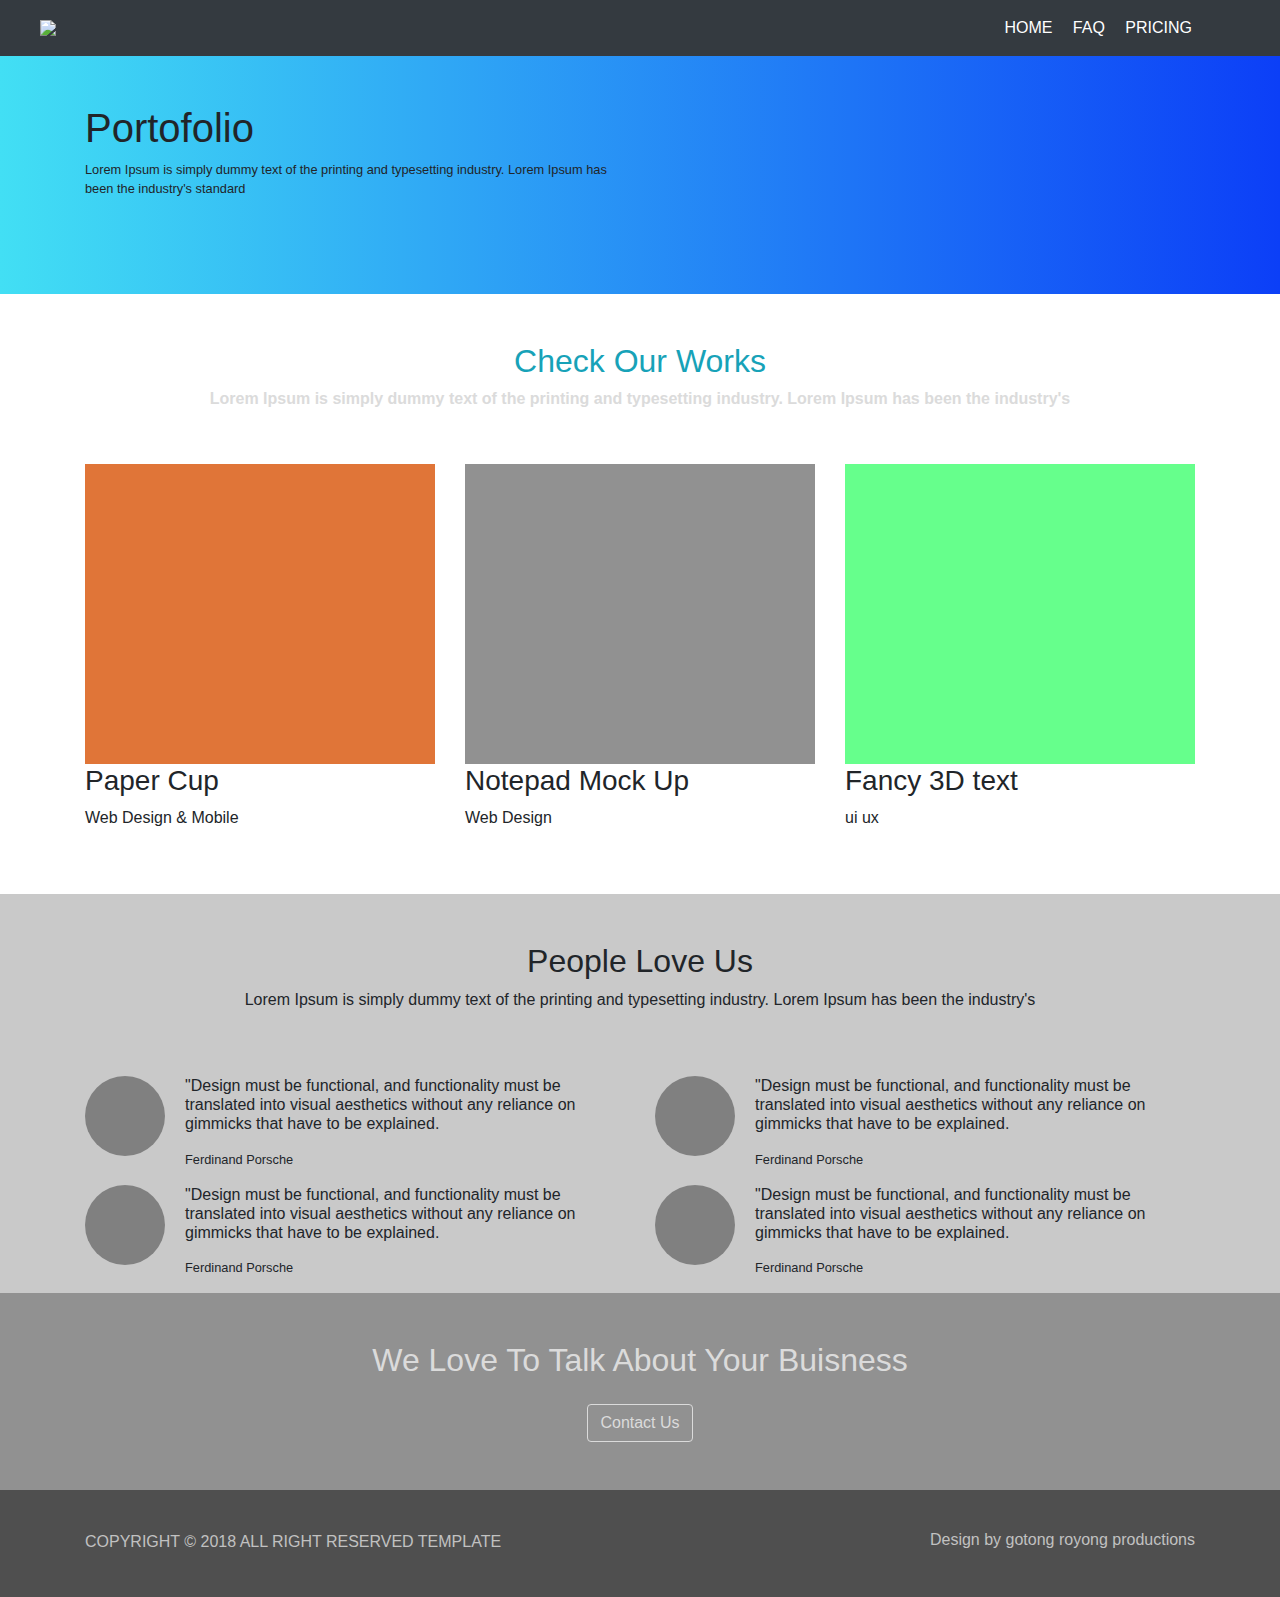
==== bootstrap4-3/index.html @ 4f2c804f "tambah bootstrap4.3" ====
<!DOCTYPE html>
<html>
  <head>
    <link rel="stylesheet" type="text/css" href="bootstrap/css/bootstrap.css">
    <link rel="stylesheet" type="text/css" href="style.css">
    <title></title>
  </head>
  <body>
    <div class="d-flex flex-column flex-md-row align-items-center p-3 px-md-4 box-shadow bg-dark mb-0">
      <img class="ml-3 my-0 mr-md-auto" src="assets/logo.png">
      <nav class="my-2 my-md-0 mr-md-3">
        <a class="p-2 text-white" href="index.php">HOME</a>
        <a class="p-2 text-white" href="page-2.php">FAQ</a>
        <a class="p-2 text-white pr-5" href="page-3.php">PRICING</a>
      </nav>
    </div>
    <div class="mt-0 banner-1">
      <div class="container">
        <div class="row">
          <div class="col-6 pt-5 pb-5 text-left">
            <h1>Portofolio</h1>
            <p class="small mb-5">Lorem Ipsum is simply dummy text of the printing and typesetting industry. Lorem Ipsum has been the industry's standard</p>
          </div>
        </div>
      </div>
    </div>
    <div class="container">
      <div class="row">
        <div class="col-md-12 mx-auto text-center mt-5 mb-5">
          <h2 class="text-info">Check Our Works</h2>
          <h6 class="font-weight-bold color-font-1">Lorem Ipsum is simply dummy text of the printing and typesetting industry. Lorem Ipsum has been the industry's</h6>
        </div>
        <div class="col-sm-12 col-md-4 mb-5">
          <div class="banner-2 color-1"></div>
          <h3>Paper Cup</h3>
          <p>Web Design &amp; Mobile</p>
        </div>
        <div class="col-sm-12 col-md-4 mb-5">
          <div class="banner-2 color-2"></div>
          <h3>Notepad Mock Up</h3>
          <p>Web Design</p>
        </div>
        <div class="col-sm-12 col-md-4 mb-5">
          <div class="banner-2 color-3"></div>
          <h3>Fancy 3D text</h3>
          <p>ui ux</p>
        </div>
      </div>
    </div>
    <div class="color-4">
      <div class="container">
        <div class="row">
          <div class="col-md-12 text-center mt-5 mb-5">
            <h2>People Love Us</h2>
            <p>Lorem Ipsum is simply dummy text of the printing and typesetting industry. Lorem Ipsum has been the industry's </p>
          </div>
        </div>
        <div class="row">

          <div class="col-sm-6 area">
            <div class="lingkar">
            </div>
            <div class="kata">
              <h6>"Design must be functional, and functionality must be translated into visual aesthetics without any reliance on gimmicks that have to be explained.</h6>
              <p class="small mt-3">Ferdinand Porsche</p>
            </div>
          </div>

          <div class="col-sm-6 area">
            <div class="lingkar">
            </div>
            <div class="kata">
              <h6>"Design must be functional, and functionality must be translated into visual aesthetics without any reliance on gimmicks that have to be explained.</h6>
              <p class="small mt-3">Ferdinand Porsche</p>
            </div>
          </div>

          <div class="col-sm-6 area">
            <div class="lingkar">
            </div>
            <div class="kata">
              <h6>"Design must be functional, and functionality must be translated into visual aesthetics without any reliance on gimmicks that have to be explained.</h6>
              <p class="small mt-3">Ferdinand Porsche</p>
            </div>
          </div>

          <div class="col-sm-6 area">
            <div class="lingkar">
            </div>
            <div class="kata">
              <h6>"Design must be functional, and functionality must be translated into visual aesthetics without any reliance on gimmicks that have to be explained.</h6>
              <p class="small mt-3">Ferdinand Porsche</p>
            </div>
          </div>

        </div>
      </div>
      <div class="color-2">
        <div class="container">
          <div class="row">
            <div class="col-md-12">
              <div class="col-md-12 mx-auto text-center mt-5 mb-5">
                <h2 class="color-font-1">We Love To Talk About Your Buisness</h2>
                <a class="btn btn-outline-primary-1 mt-3" href="#">Contact Us</a>
              </div>
            </div>
          </div>
        </div>
        <div class="color-font-2 color-5 pb-4 pt-4">
          <div class="container">
            <div class="row">
                <div class="col-md-6 text-left mb-3 mt-3">COPYRIGHT &copy; 2018 ALL RIGHT RESERVED TEMPLATE</div>
                <div class="col-md-6 text-right mb-3 mt-3">
                  <h6>Design by gotong royong productions</h6>
                </div>
            </div>
          </div>
        </div>
      </div>  
  </body>
</html>
---- bootstrap4-3/style.css ----
.banner-1{
  background: linear-gradient(to right, #42dff4 , #0c3ff7); 
  height: auto;
}

.banner-2{
  width: 100%;
  height:300px;
}

.color-1{
  background-color:#e07538;
}

.color-2{
  background-color:#919191;
}

.color-3{
  background-color:#66ff8c;
}

.color-4{
  background-color:#c9c9c9;
}

.color-5{
  background-color:#4f4f4f;
}

/*
.angka{
  text-align: center;
  font-size: 20px;
  width: 100%;
  height: 100%;
  border-radius: 50%;
  background-color: white;

  -moz-box-shadow: 0 0 10px #999;
  -webkit-box-shadow: 0 0 10px #999;
  box-shadow: 0 0 10px #999;
}
*/

.box-1{
  height: auto;
  margin-left: 10px;
}

/*
.kotak {
  width: calc(100% - 110px);
  margin-left: 20px;
}
*/

.color-font-1{
  color:#dbdbdb;
}

.color-font-2{
color:#c1c1c1;
}

.btn-outline-primary-1 {
  color: #dbdbdb;
  background-color: transparent;
  background-image: none;
  border-color: #dbdbdb;
}

.btn-outline-primary-1:hover {
  color: #2d2d2d;
  background-color: #efefef;
  border-color: #efefef;
}

.btn-outline-primary-1:focus, .btn-outline-primary.focus {
  box-shadow: 0 0 0 0.2rem rgba(0, 123, 255, 0.5);
}

.area {
  display: flex;
}

.lingkar {
  width: 80px;
  height: 80px;
  border-radius: 40px;
  background-color: gray;
}

.kata {
  width: calc(100% - 100px);
  margin-left: 20px;
}
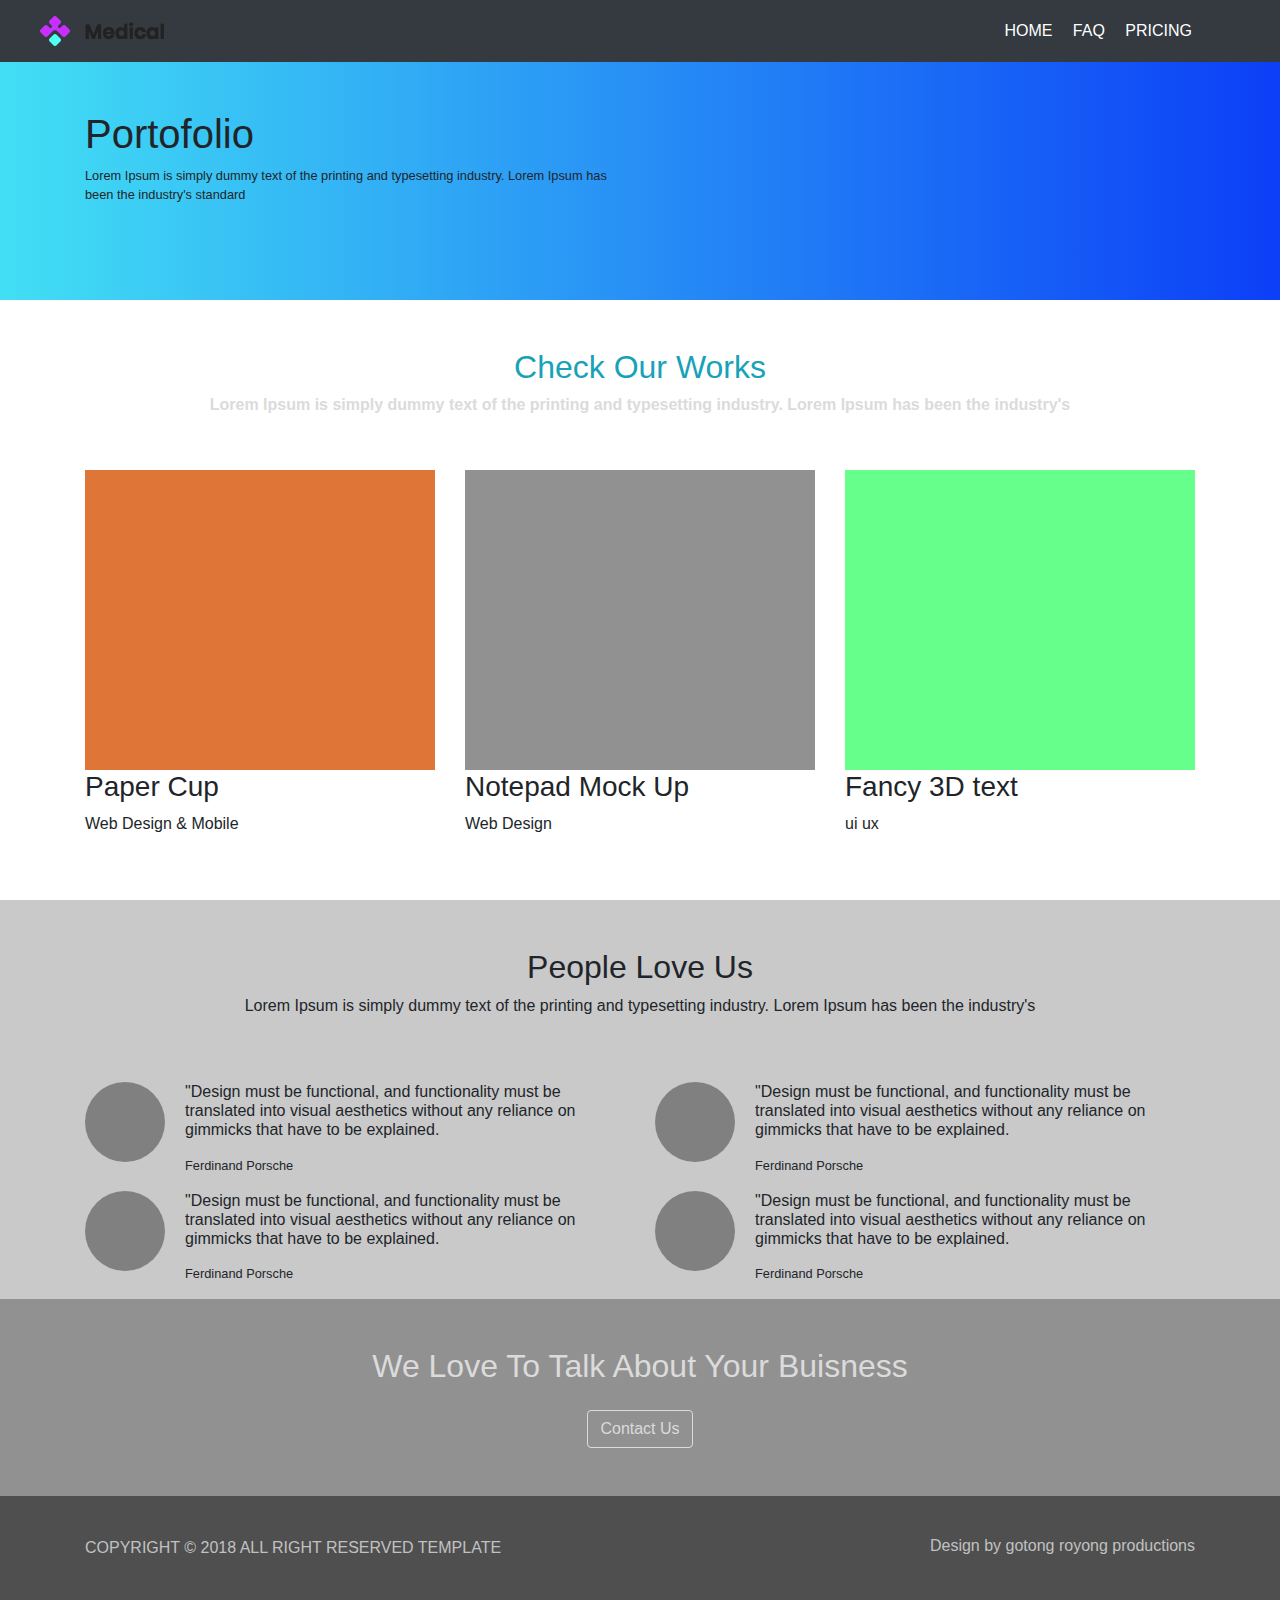
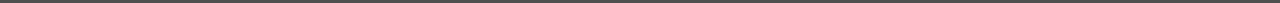
==== commit 42c3575b: "tambah meta viewport" ====
--- a/bootstrap4-3/index.html
+++ b/bootstrap4-3/index.html
@@ -1,6 +1,7 @@
 <!DOCTYPE html>
 <html>
   <head>
+    <meta name="viewport" content="width=device-width, initial-scale=1">
     <link rel="stylesheet" type="text/css" href="bootstrap/css/bootstrap.css">
     <link rel="stylesheet" type="text/css" href="style.css">
     <title></title>
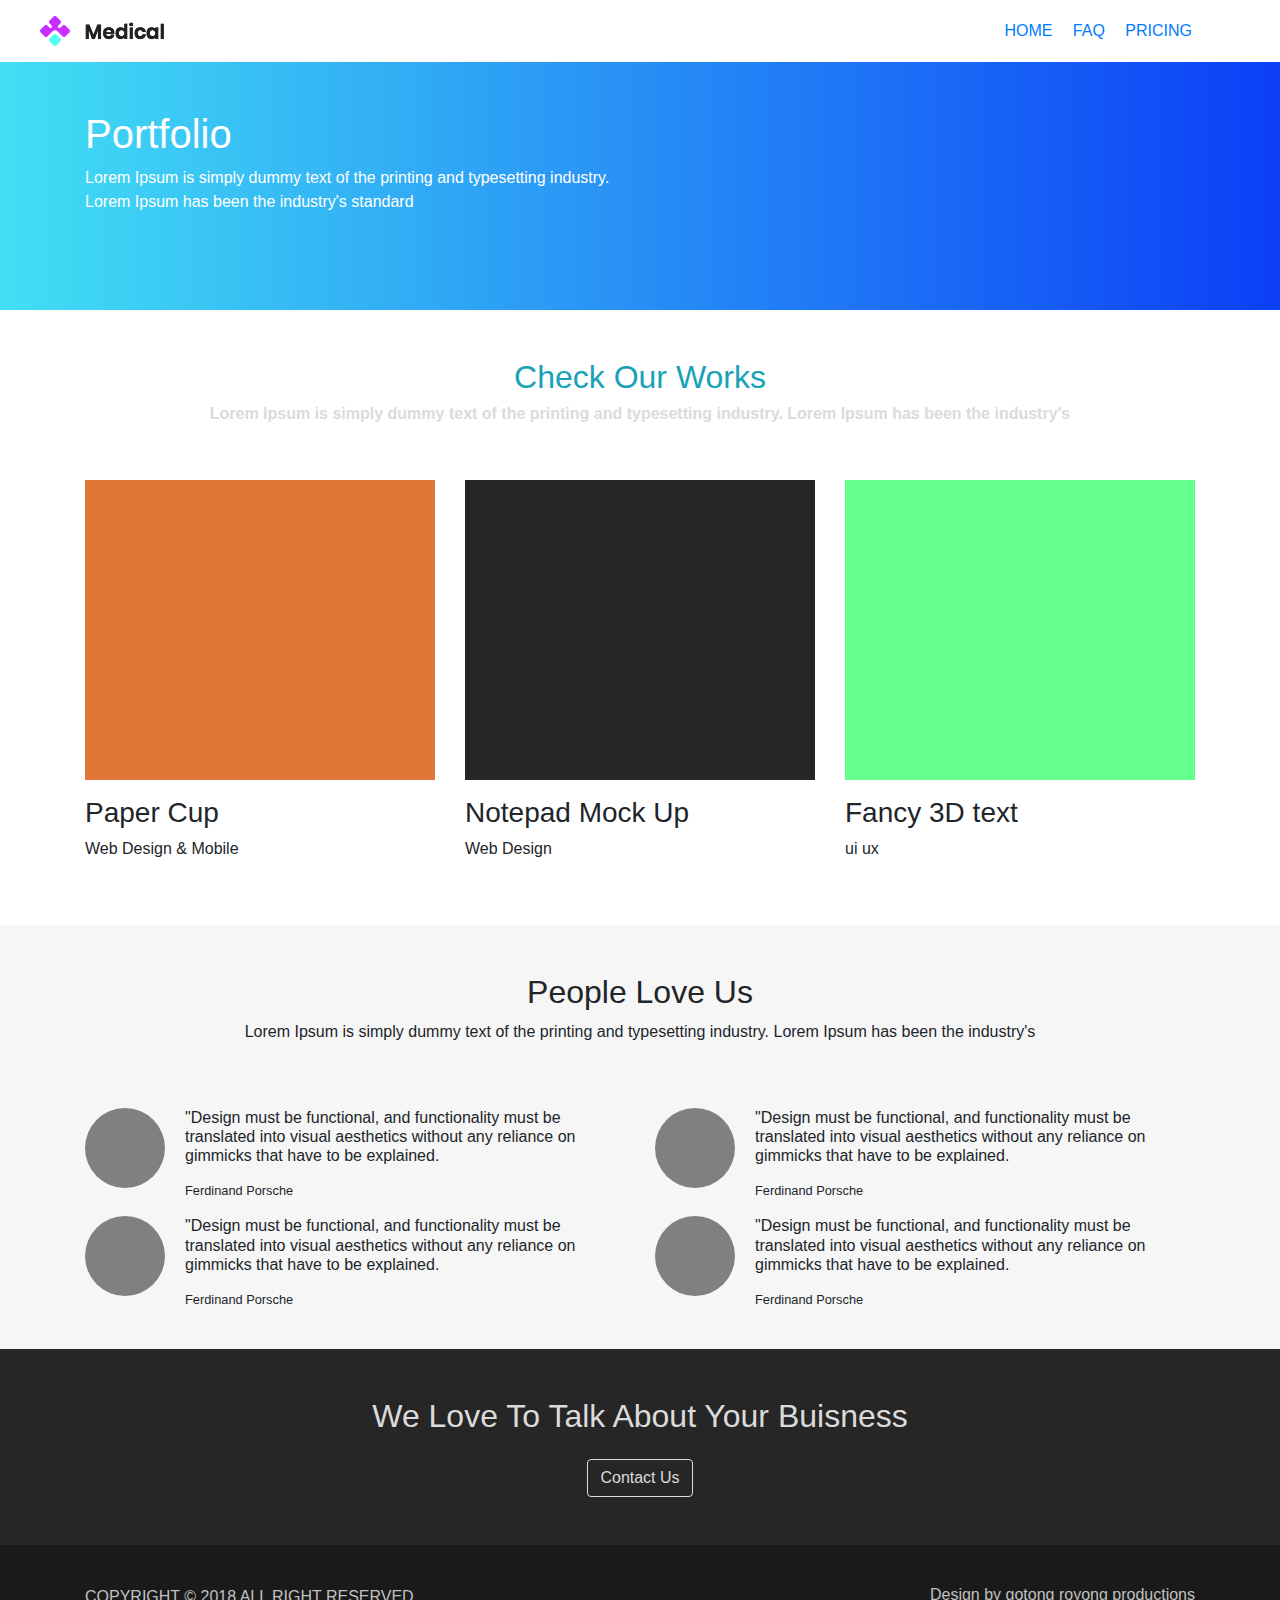
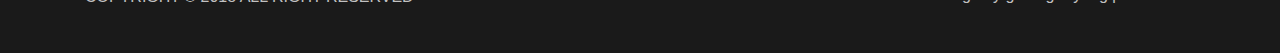
==== commit 83d984ca: "perbaikan" ====
--- a/bootstrap4-3/index.html
+++ b/bootstrap4-3/index.html
@@ -7,20 +7,20 @@
     <title></title>
   </head>
   <body>
-    <div class="d-flex flex-column flex-md-row align-items-center p-3 px-md-4 box-shadow bg-dark mb-0">
+    <div class="d-flex flex-column flex-md-row align-items-center p-3 px-md-4 box-shadow bg-white mb-0">
       <img class="ml-3 my-0 mr-md-auto" src="assets/logo.png">
       <nav class="my-2 my-md-0 mr-md-3">
-        <a class="p-2 text-white" href="index.php">HOME</a>
-        <a class="p-2 text-white" href="page-2.php">FAQ</a>
-        <a class="p-2 text-white pr-5" href="page-3.php">PRICING</a>
+        <a class="p-2" href="index.php">HOME</a>
+        <a class="p-2" href="page-2.php">FAQ</a>
+        <a class="p-2 pr-5" href="page-3.php">PRICING</a>
       </nav>
     </div>
     <div class="mt-0 banner-1">
       <div class="container">
         <div class="row">
-          <div class="col-6 pt-5 pb-5 text-left">
-            <h1>Portofolio</h1>
-            <p class="small mb-5">Lorem Ipsum is simply dummy text of the printing and typesetting industry. Lorem Ipsum has been the industry's standard</p>
+          <div class="col-md-6 pt-5 pb-5 text-left">
+            <h1 class="text-white">Portfolio</h1>
+            <p class="text-white mb-5">Lorem Ipsum is simply dummy text of the printing and typesetting industry. Lorem Ipsum has been the industry's standard</p>
           </div>
         </div>
       </div>
@@ -33,23 +33,24 @@
         </div>
         <div class="col-sm-12 col-md-4 mb-5">
           <div class="banner-2 color-1"></div>
-          <h3>Paper Cup</h3>
+          <h3 class="mt-3">Paper Cup</h3>
           <p>Web Design &amp; Mobile</p>
         </div>
         <div class="col-sm-12 col-md-4 mb-5">
           <div class="banner-2 color-2"></div>
-          <h3>Notepad Mock Up</h3>
+          <h3 class="mt-3">Notepad Mock Up</h3>
           <p>Web Design</p>
         </div>
         <div class="col-sm-12 col-md-4 mb-5">
           <div class="banner-2 color-3"></div>
-          <h3>Fancy 3D text</h3>
+          <h3 class="mt-3">Fancy 3D text</h3>
           <p>ui ux</p>
         </div>
       </div>
     </div>
+
     <div class="color-4">
-      <div class="container">
+      <div class="container pb-4">
         <div class="row">
           <div class="col-md-12 text-center mt-5 mb-5">
             <h2>People Love Us</h2>
@@ -57,7 +58,6 @@
           </div>
         </div>
         <div class="row">
-
           <div class="col-sm-6 area">
             <div class="lingkar">
             </div>
@@ -66,7 +66,6 @@
               <p class="small mt-3">Ferdinand Porsche</p>
             </div>
           </div>
-
           <div class="col-sm-6 area">
             <div class="lingkar">
             </div>
@@ -75,7 +74,6 @@
               <p class="small mt-3">Ferdinand Porsche</p>
             </div>
           </div>
-
           <div class="col-sm-6 area">
             <div class="lingkar">
             </div>
@@ -84,7 +82,6 @@
               <p class="small mt-3">Ferdinand Porsche</p>
             </div>
           </div>
-
           <div class="col-sm-6 area">
             <div class="lingkar">
             </div>
@@ -93,7 +90,6 @@
               <p class="small mt-3">Ferdinand Porsche</p>
             </div>
           </div>
-
         </div>
       </div>
       <div class="color-2">
@@ -110,7 +106,7 @@
         <div class="color-font-2 color-5 pb-4 pt-4">
           <div class="container">
             <div class="row">
-                <div class="col-md-6 text-left mb-3 mt-3">COPYRIGHT &copy; 2018 ALL RIGHT RESERVED TEMPLATE</div>
+                <div class="col-md-6 text-left mb-3 mt-3">COPYRIGHT &copy; 2018 ALL RIGHT RESERVED</div>
                 <div class="col-md-6 text-right mb-3 mt-3">
                   <h6>Design by gotong royong productions</h6>
                 </div>
--- a/bootstrap4-3/style.css
+++ b/bootstrap4-3/style.css
@@ -13,7 +13,7 @@
 }
 
 .color-2{
-  background-color:#919191;
+  background-color:#262626;
 }
 
 .color-3{
@@ -21,11 +21,11 @@
 }
 
 .color-4{
-  background-color:#c9c9c9;
+  background-color:#f6f6f6;
 }
 
 .color-5{
-  background-color:#4f4f4f;
+  background-color:#1a1a1a;
 }
 
 /*
